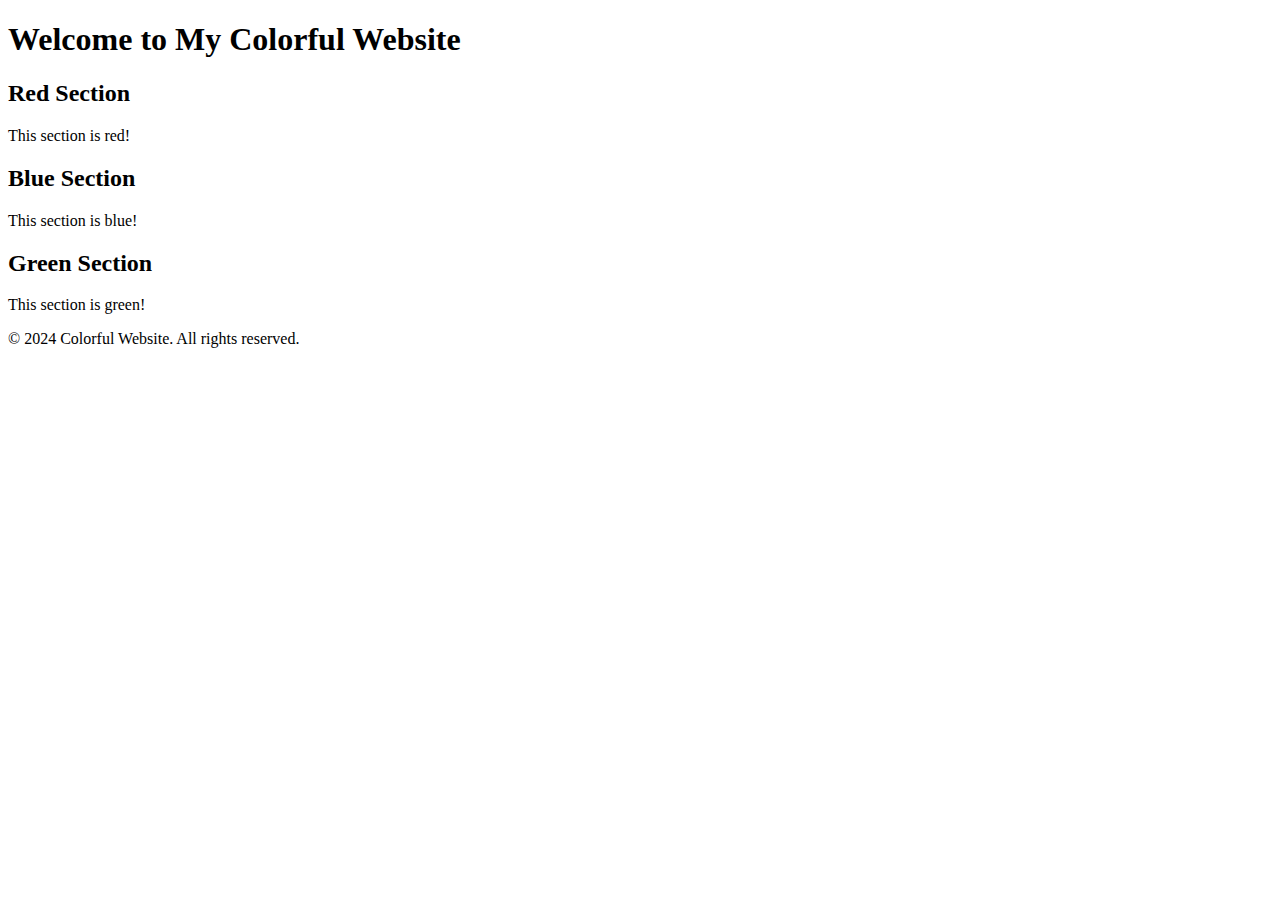
==== index.html @ bce85d6f "Create index.html" ====
<!DOCTYPE html>
<html lang="en">
<head>
  <meta charset="UTF-8">
  <meta name="viewport" content="width=device-width, initial-scale=1.0">
  <title>Colorful Website</title>
  <link rel="stylesheet" href="styles.css">
</head>
<body>
  <header>
    <h1>Welcome to My Colorful Website</h1>
  </header>
  
  <main>
    <section class="color-section red">
      <h2>Red Section</h2>
      <p>This section is red!</p>
    </section>
    
    <section class="color-section blue">
      <h2>Blue Section</h2>
      <p>This section is blue!</p>
    </section>
    
    <section class="color-section green">
      <h2>Green Section</h2>
      <p>This section is green!</p>
    </section>
  </main>

  <footer>
    <p>&copy; 2024 Colorful Website. All rights reserved.</p>
  </footer>
</body>
</html>
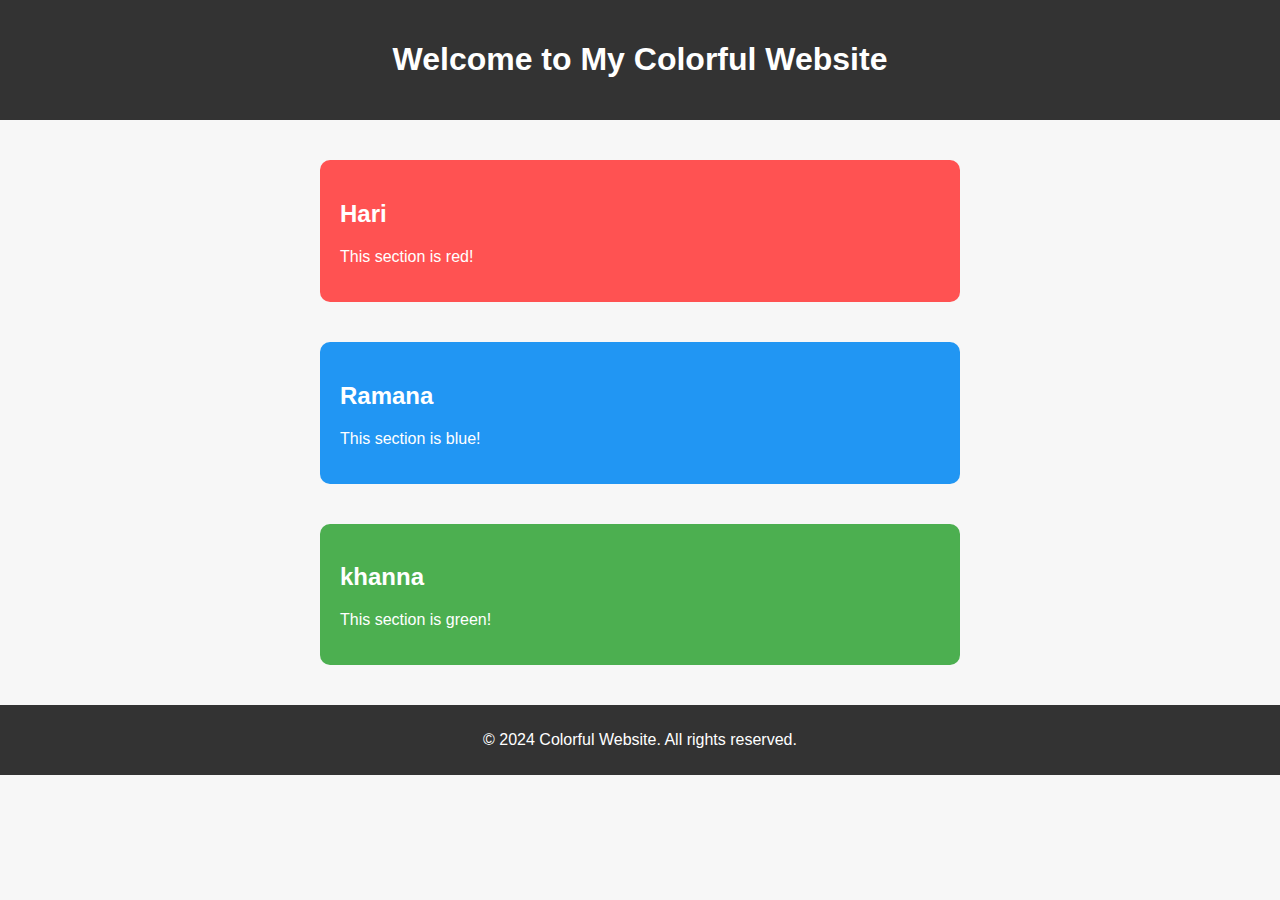
==== commit 39cc4ba2: "Update index.html" ====
--- a/index.html
+++ b/index.html
@@ -13,17 +13,17 @@
   
   <main>
     <section class="color-section red">
-      <h2>Red Section</h2>
+      <h2>Hari</h2>
       <p>This section is red!</p>
     </section>
     
     <section class="color-section blue">
-      <h2>Blue Section</h2>
+      <h2>Ramana</h2>
       <p>This section is blue!</p>
     </section>
     
     <section class="color-section green">
-      <h2>Green Section</h2>
+      <h2>khanna</h2>
       <p>This section is green!</p>
     </section>
   </main>
--- a/styles.css
+++ b/styles.css
@@ -0,0 +1,48 @@
+body {
+  font-family: Arial, sans-serif;
+  background-color: #f7f7f7;
+  margin: 0;
+  padding: 0;
+}
+
+header {
+  background-color: #333;
+  color: white;
+  text-align: center;
+  padding: 20px 0;
+}
+
+main {
+  display: flex;
+  flex-direction: column;
+  align-items: center;
+  padding: 20px;
+}
+
+.color-section {
+  width: 80%;
+  max-width: 600px;
+  margin: 20px 0;
+  padding: 20px;
+  border-radius: 10px;
+  color: white;
+}
+
+.red {
+  background-color: #ff5252; /* Red */
+}
+
+.blue {
+  background-color: #2196f3; /* Blue */
+}
+
+.green {
+  background-color: #4caf50; /* Green */
+}
+
+footer {
+  background-color: #333;
+  color: white;
+  text-align: center;
+  padding: 10px 0;
+}
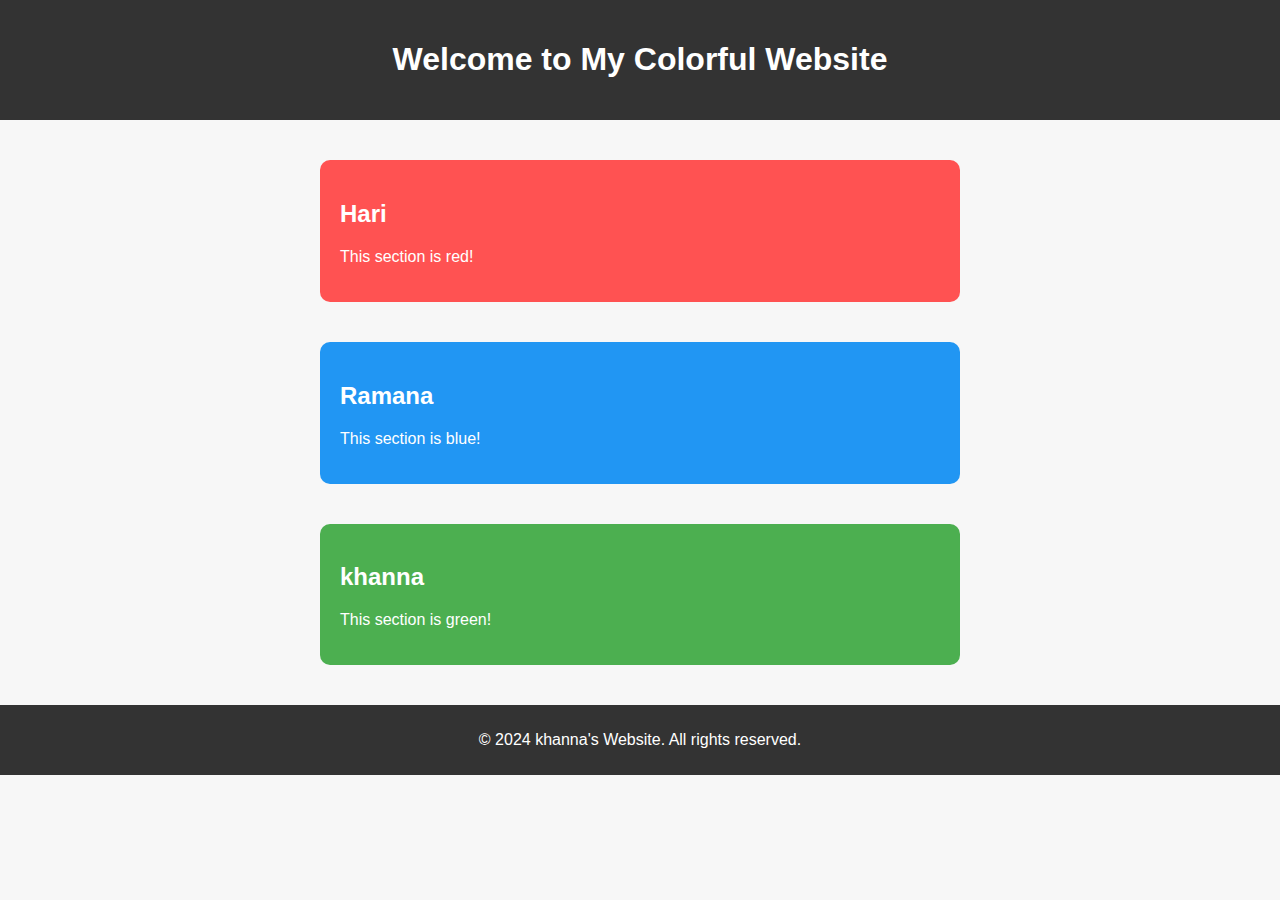
==== commit d17d6f99: "Update index.html" ====
--- a/index.html
+++ b/index.html
@@ -29,7 +29,7 @@
   </main>
 
   <footer>
-    <p>&copy; 2024 Colorful Website. All rights reserved.</p>
+    <p>&copy; 2024 khanna's Website. All rights reserved.</p>
   </footer>
 </body>
 </html>
